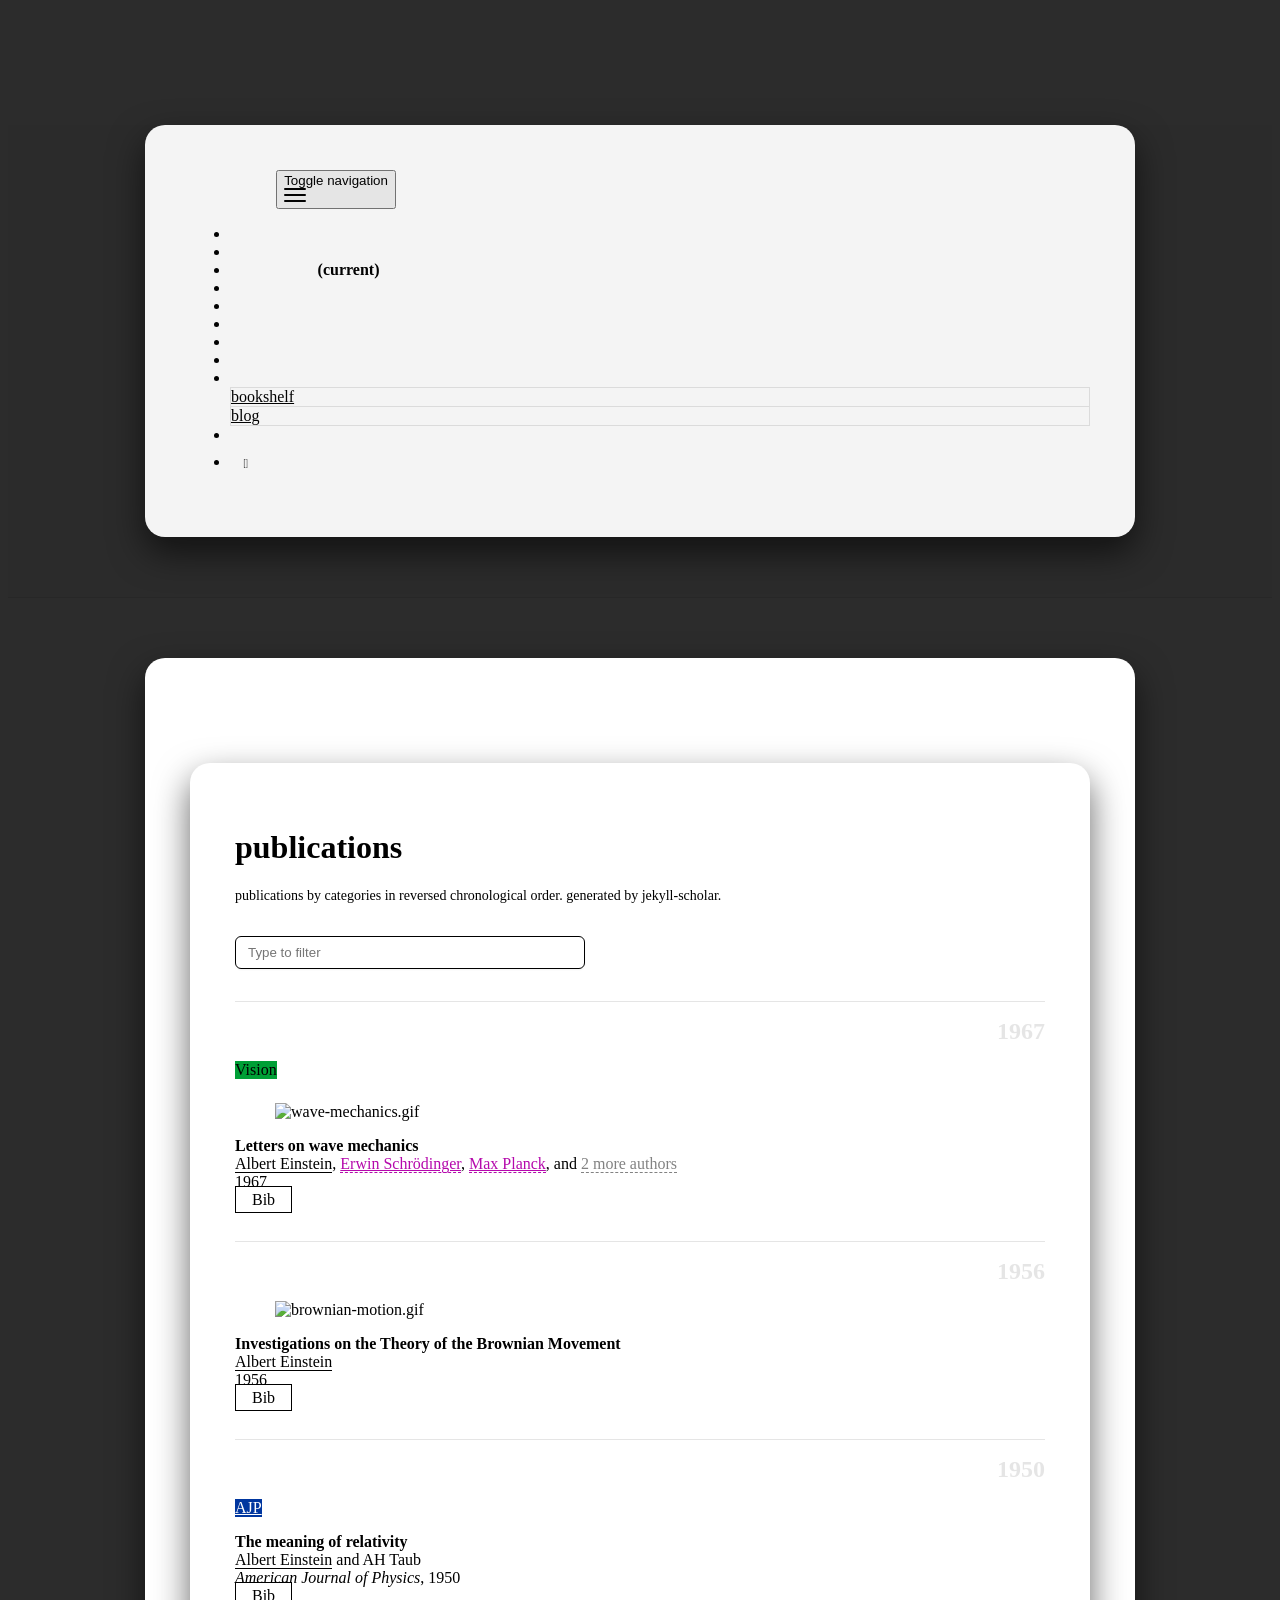
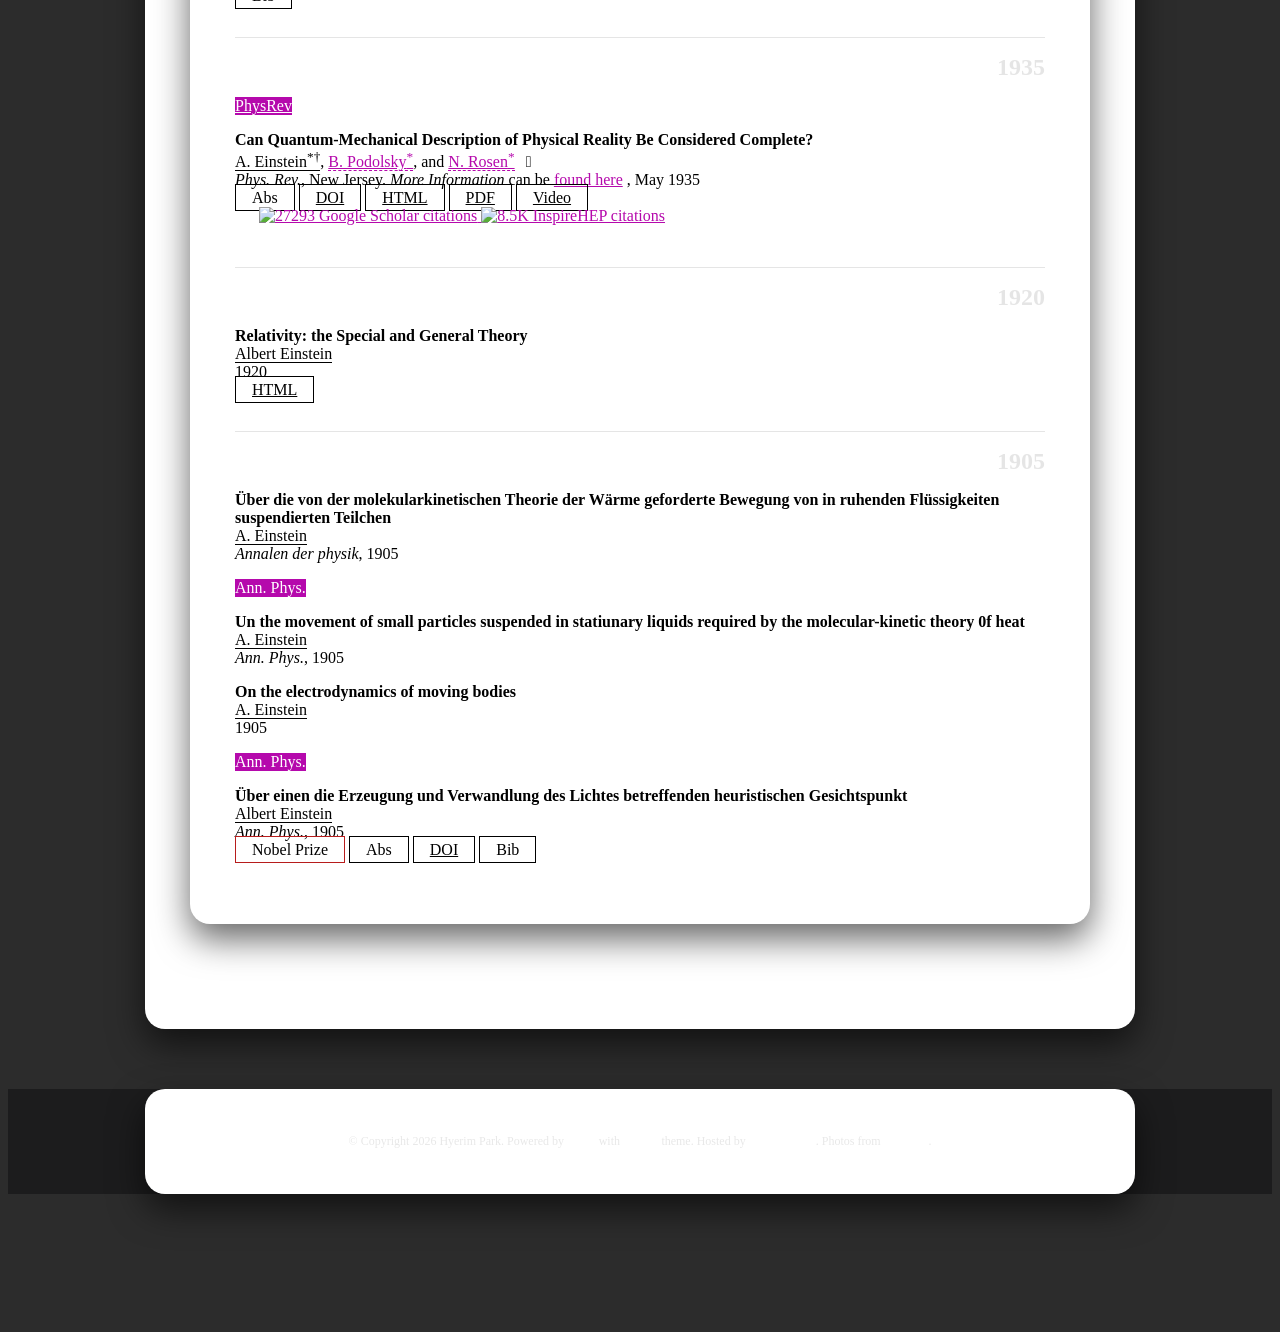
==== publications/index.html @ 1882d923 "Deploying to gh-pages from @ ilihot/ilihot.github.io@2e135ca368783e2b746c011e2eec318db07ef94a 🚀" ====
<!DOCTYPE html> <html lang="en"> <head> <meta http-equiv="Content-Type" content="text/html; charset=UTF-8"> <meta charset="utf-8"> <meta name="viewport" content="width=device-width, initial-scale=1, shrink-to-fit=no"> <meta http-equiv="X-UA-Compatible" content="IE=edge"> <title> publications | Hyerim Park </title> <meta name="author" content="Hyerim Park"> <meta name="description" content="publications by categories in reversed chronological order. generated by jekyll-scholar."> <meta name="keywords" content="jekyll, jekyll-theme, academic-website, portfolio-website"> <meta http-equiv="Content-Security-Policy" content="default-src 'self'; script-src 'self' 'unsafe-inline' https:; style-src 'self' 'unsafe-inline' https:; img-src 'self' data: https:; font-src 'self' data: https:; media-src 'self' https:; frame-src 'self' https:; connect-src 'self' https:;"> <link rel="stylesheet" href="/assets/css/bootstrap.min.css?v=a4b3f509e79c54a512b890d73235ef04"> <link rel="stylesheet" href="https://cdn.jsdelivr.net/npm/mdbootstrap@4.20.0/css/mdb.min.css" integrity="sha256-jpjYvU3G3N6nrrBwXJoVEYI/0zw8htfFnhT9ljN3JJw=" crossorigin="anonymous"> <link defer rel="stylesheet" href="/assets/css/academicons.min.css?v=f0b7046b84e425c55f3463ac249818f5"> <link defer rel="stylesheet" href="/assets/css/scholar-icons.css?v=62b2ac103a88034e6882a5be5f3e2772"> <link defer rel="stylesheet" type="text/css" href="https://fonts.googleapis.com/css?family=Roboto:300,400,500,700|Roboto+Slab:100,300,400,500,700|Material+Icons&amp;display=swap"> <link defer rel="stylesheet" href="/assets/css/jekyll-pygments-themes-github.css?v=591dab5a4e56573bf4ef7fd332894c99" media="" id="highlight_theme_light"> <link rel="stylesheet" href="/assets/css/main.css?v=d41d8cd98f00b204e9800998ecf8427e"> <link rel="canonical" href="https://ilihot.github.io/publications/"> <script src="/assets/js/theme.js?v=5fea5159b787642c1bbc1f334d60f883"></script> <link defer rel="stylesheet" href="/assets/css/jekyll-pygments-themes-native.css?v=5847e5ed4a4568527aa6cfab446049ca" media="none" id="highlight_theme_dark"> <script>
    initTheme();
  </script> </head> <body class="fixed-top-nav "> <header> <nav id="navbar" class="navbar navbar-light navbar-expand-sm fixed-top" role="navigation"> <div class="container"> <a class="navbar-brand title font-weight-lighter" href="/"> Hyerim Park </a> <button class="navbar-toggler collapsed ml-auto" type="button" data-toggle="collapse" data-target="#navbarNav" aria-controls="navbarNav" aria-expanded="false" aria-label="Toggle navigation"> <span class="sr-only">Toggle navigation</span> <span class="icon-bar top-bar"></span> <span class="icon-bar middle-bar"></span> <span class="icon-bar bottom-bar"></span> </button> <div class="collapse navbar-collapse text-right" id="navbarNav"> <ul class="navbar-nav ml-auto flex-nowrap"> <li class="nav-item "> <a class="nav-link" href="/">about </a> </li> <li class="nav-item "> <a class="nav-link" href="/blog/">blog </a> </li> <li class="nav-item active"> <a class="nav-link" href="/publications/">publications <span class="sr-only">(current)</span> </a> </li> <li class="nav-item "> <a class="nav-link" href="/projects/">projects </a> </li> <li class="nav-item "> <a class="nav-link" href="/repositories/">repositories </a> </li> <li class="nav-item "> <a class="nav-link" href="/cv/">CV </a> </li> <li class="nav-item "> <a class="nav-link" href="/teaching/">teaching </a> </li> <li class="nav-item "> <a class="nav-link" href="/people/">people </a> </li> <li class="nav-item dropdown "> <a class="nav-link dropdown-toggle" href="#" id="navbarDropdown" role="button" data-toggle="dropdown" aria-haspopup="true" aria-expanded="false">submenus </a> <div class="dropdown-menu dropdown-menu-right" aria-labelledby="navbarDropdown"> <a class="dropdown-item " href="/books/">bookshelf</a> <div class="dropdown-divider"></div> <a class="dropdown-item " href="/blog/">blog</a> </div> </li> <li class="nav-item"> <button id="search-toggle" title="Search" onclick="openSearchModal()"> <span class="nav-link">ctrl k <i class="fa-solid fa-magnifying-glass"></i></span> </button> </li> <li class="toggle-container"> <button id="light-toggle" title="Change theme"> <i class="fa-half-sun-moon" id="light-toggle-system"></i> <i class="fa-solid fa-moon" id="light-toggle-dark"></i> <i class="fa-solid fa-sun" id="light-toggle-light"></i> </button> </li> </ul> </div> </div> </nav> <progress id="progress" value="0"> <div class="progress-container"> <span class="progress-bar"></span> </div> </progress> </header> <div class="container mt-5" role="main"> <div class="post"> <header class="post-header"> <h1 class="post-title">publications</h1> <p class="post-description">publications by categories in reversed chronological order. generated by jekyll-scholar.</p> </header> <article> <script src="/assets/js/bibsearch.js?v=1bc438ca9037884cc579601c09afd847" type="module"></script> <p><input type="text" id="bibsearch" spellcheck="false" autocomplete="off" class="search bibsearch-form-input" placeholder="Type to filter"></p> <div class="publications"> <h2 class="bibliography">1967</h2> <ol class="bibliography"><li> <div class="row"> <div class="col col-sm-2 abbr"> <abbr class="badge rounded w-100" style="background-color:#009f36"> <div>Vision</div> </abbr> <figure> <picture> <img src="/assets/img/publication_preview/wave-mechanics.gif" class="preview z-depth-1 rounded" width="100%" height="auto" alt="wave-mechanics.gif" data-zoomable="" loading="eager" onerror="this.onerror=null; $('.responsive-img-srcset').remove();"> </picture> </figure> </div> <div id="przibram1967letters" class="col-sm-8"> <div class="title">Letters on wave mechanics</div> <div class="author"> <em>Albert Einstein</em>, <a href="https://en.wikipedia.org/wiki/Erwin_Schr%C3%B6dinger" rel="external nofollow noopener" target="_blank">Erwin Schrödinger</a>, <a href="https://en.wikipedia.org/wiki/Max_Planck" rel="external nofollow noopener" target="_blank">Max Planck</a>, and <span class="more-authors" title="click to view 2 more authors" onclick=" var element=$(this); element.attr('title', ''); var more_authors_text=element.text() == '2 more authors' ? 'Hendrik Antoon Lorentz, Karl Przibram' : '2 more authors'; var cursorPosition=0; var textAdder=setInterval(function(){ element.html(more_authors_text.substring(0, cursorPosition + 1)); if (++cursorPosition == more_authors_text.length){ clearInterval(textAdder); } }, '10'); ">2 more authors</span> </div> <div class="periodical"> 1967 </div> <div class="periodical"> </div> <div class="links"> <a class="bibtex btn btn-sm z-depth-0" role="button">Bib</a> </div> <div class="bibtex hidden"> <figure class="highlight"><pre><code class="language-bibtex" data-lang="bibtex"><span class="nc">@book</span><span class="p">{</span><span class="nl">przibram1967letters</span><span class="p">,</span>
  <span class="na">title</span> <span class="p">=</span> <span class="s">{Letters on wave mechanics}</span><span class="p">,</span>
  <span class="na">author</span> <span class="p">=</span> <span class="s">{Einstein, Albert and Schrödinger, Erwin and Planck, Max and Lorentz, Hendrik Antoon and Przibram, Karl}</span><span class="p">,</span>
  <span class="na">year</span> <span class="p">=</span> <span class="s">{1967}</span><span class="p">,</span>
  <span class="na">publisher</span> <span class="p">=</span> <span class="s">{Vision}</span><span class="p">,</span>
<span class="p">}</span></code></pre></figure> </div> </div> </div> </li></ol> <h2 class="bibliography">1956</h2> <ol class="bibliography"><li> <div class="row"> <div class="col col-sm-2 abbr"> <figure> <picture> <img src="/assets/img/publication_preview/brownian-motion.gif" class="preview z-depth-1 rounded" width="100%" height="auto" alt="brownian-motion.gif" data-zoomable="" loading="eager" onerror="this.onerror=null; $('.responsive-img-srcset').remove();"> </picture> </figure> </div> <div id="einstein1956investigations" class="col-sm-8"> <div class="title">Investigations on the Theory of the Brownian Movement</div> <div class="author"> <em>Albert Einstein</em> </div> <div class="periodical"> 1956 </div> <div class="periodical"> </div> <div class="links"> <a class="bibtex btn btn-sm z-depth-0" role="button">Bib</a> </div> <div class="bibtex hidden"> <figure class="highlight"><pre><code class="language-bibtex" data-lang="bibtex"><span class="nc">@book</span><span class="p">{</span><span class="nl">einstein1956investigations</span><span class="p">,</span>
  <span class="na">title</span> <span class="p">=</span> <span class="s">{Investigations on the Theory of the Brownian Movement}</span><span class="p">,</span>
  <span class="na">author</span> <span class="p">=</span> <span class="s">{Einstein, Albert}</span><span class="p">,</span>
  <span class="na">year</span> <span class="p">=</span> <span class="s">{1956}</span><span class="p">,</span>
  <span class="na">publisher</span> <span class="p">=</span> <span class="s">{Courier Corporation}</span><span class="p">,</span>
<span class="p">}</span></code></pre></figure> </div> </div> </div> </li></ol> <h2 class="bibliography">1950</h2> <ol class="bibliography"><li> <div class="row"> <div class="col col-sm-2 abbr"> <abbr class="badge rounded w-100" style="background-color:#00369f"> <a href="https://aapt.scitation.org/journal/ajp" rel="external nofollow noopener" target="_blank">AJP</a> </abbr> </div> <div id="einstein1950meaning" class="col-sm-8"> <div class="title">The meaning of relativity</div> <div class="author"> <em>Albert Einstein</em> and AH Taub </div> <div class="periodical"> <em>American Journal of Physics</em>, 1950 </div> <div class="periodical"> </div> <div class="links"> <a class="bibtex btn btn-sm z-depth-0" role="button">Bib</a> </div> <div class="bibtex hidden"> <figure class="highlight"><pre><code class="language-bibtex" data-lang="bibtex"><span class="nc">@article</span><span class="p">{</span><span class="nl">einstein1950meaning</span><span class="p">,</span>
  <span class="na">title</span> <span class="p">=</span> <span class="s">{The meaning of relativity}</span><span class="p">,</span>
  <span class="na">author</span> <span class="p">=</span> <span class="s">{Einstein, Albert and Taub, AH}</span><span class="p">,</span>
  <span class="na">journal</span> <span class="p">=</span> <span class="s">{American Journal of Physics}</span><span class="p">,</span>
  <span class="na">volume</span> <span class="p">=</span> <span class="s">{18}</span><span class="p">,</span>
  <span class="na">number</span> <span class="p">=</span> <span class="s">{6}</span><span class="p">,</span>
  <span class="na">pages</span> <span class="p">=</span> <span class="s">{403--404}</span><span class="p">,</span>
  <span class="na">year</span> <span class="p">=</span> <span class="s">{1950}</span><span class="p">,</span>
  <span class="na">publisher</span> <span class="p">=</span> <span class="s">{American Association of Physics Teachers}</span>
<span class="p">}</span></code></pre></figure> </div> </div> </div> </li></ol> <h2 class="bibliography">1935</h2> <ol class="bibliography"><li> <div class="row"> <div class="col col-sm-2 abbr"> <abbr class="badge rounded w-100"> <a href="https://journals.aps.org/" rel="external nofollow noopener" target="_blank">PhysRev</a> </abbr> </div> <div id="PhysRev.47.777" class="col-sm-8"> <div class="title">Can Quantum-Mechanical Description of Physical Reality Be Considered Complete?</div> <div class="author"> <em>A. Einstein<sup>*†</sup></em>, <a href="https://en.wikipedia.org/wiki/Boris_Podolsky" rel="external nofollow noopener" target="_blank">B. Podolsky<sup>*</sup></a>, and <a href="https://en.wikipedia.org/wiki/Nathan_Rosen" rel="external nofollow noopener" target="_blank">N. Rosen<sup>*</sup></a> <i class="fa-solid fa-circle-info ml-1" data-toggle="popover" data-placement="top" data-html="true" data-content="* Example use of superscripts&lt;br&gt;† Albert Einstein"> </i> </div> <div class="periodical"> <em>Phys. Rev.</em>, New Jersey. <em>More Information</em> can be <a href="https://github.com/alshedivat/al-folio/" rel="external nofollow noopener" target="_blank">found here</a> , May 1935 </div> <div class="periodical"> </div> <div class="links"> <a class="abstract btn btn-sm z-depth-0" role="button">Abs</a> <a href="https://doi.org/10.1103/PhysRev.47.777" class="btn btn-sm z-depth-0" role="button" rel="external nofollow noopener" target="_blank">DOI</a> <a href="https://journals.aps.org/pr/abstract/10.1103/PhysRev.47.777" class="btn btn-sm z-depth-0" role="button" rel="external nofollow noopener" target="_blank">HTML</a> <a href="/assets/pdf/example_pdf.pdf" class="btn btn-sm z-depth-0" role="button">PDF</a> <a href="https://www.youtube-nocookie.com/embed/aqz-KE-bpKQ" class="btn btn-sm z-depth-0" role="button" rel="external nofollow noopener" target="_blank">Video</a> </div> <div class="badges"> <span class="altmetric-embed" data-badge-type="2" data-badge-popover="right" data-altmetric-id="248277"></span> <span class="__dimensions_badge_embed__" data-doi="10.1103/PhysRev.47.777" data-style="small_rectangle" data-legend="hover-right" style="margin-bottom: 3px;"></span> <a href="https://scholar.google.com/citations?view_op=view_citation&amp;hl=en&amp;user=qc6CJjYAAAAJ&amp;citation_for_view=qc6CJjYAAAAJ:qyhmnyLat1gC" aria-label="Google Scholar link" role="button" rel="external nofollow noopener" target="_blank"> <img src="https://img.shields.io/badge/scholar-27293-4285F4?logo=googlescholar&amp;labelColor=beige" alt="27293 Google Scholar citations"> </a> <a href="https://inspirehep.net/literature/3255" aria-label="Inspirehep link" role="button" rel="external nofollow noopener" target="_blank"> <img src="https://img.shields.io/badge/inspire-8.5K-001628?logo=inspire&amp;logoColor=001628&amp;labelColor=beige" alt="8.5K InspireHEP citations"> </a> </div> <div class="abstract hidden"> <p>In a complete theory there is an element corresponding to each element of reality. A sufficient condition for the reality of a physical quantity is the possibility of predicting it with certainty, without disturbing the system. In quantum mechanics in the case of two physical quantities described by non-commuting operators, the knowledge of one precludes the knowledge of the other. Then either (1) the description of reality given by the wave function in quantum mechanics is not complete or (2) these two quantities cannot have simultaneous reality. Consideration of the problem of making predictions concerning a system on the basis of measurements made on another system that had previously interacted with it leads to the result that if (1) is false then (2) is also false. One is thus led to conclude that the description of reality as given by a wave function is not complete.</p> </div> </div> </div> </li></ol> <h2 class="bibliography">1920</h2> <ol class="bibliography"><li> <div class="row"> <div class="col col-sm-2 abbr"> </div> <div id="einstein1920relativity" class="col-sm-8"> <div class="title">Relativity: the Special and General Theory</div> <div class="author"> <em>Albert Einstein</em> </div> <div class="periodical"> 1920 </div> <div class="periodical"> </div> <div class="links"> <a href="/assets/html/relativity.html" class="btn btn-sm z-depth-0" role="button">HTML</a> </div> </div> </div> </li></ol> <h2 class="bibliography">1905</h2> <ol class="bibliography"> <li> <div class="row"> <div class="col col-sm-2 abbr"> </div> <div id="einstein1905molekularkinetischen" class="col-sm-8"> <div class="title">Über die von der molekularkinetischen Theorie der Wärme geforderte Bewegung von in ruhenden Flüssigkeiten suspendierten Teilchen</div> <div class="author"> <em>A. Einstein</em> </div> <div class="periodical"> <em>Annalen der physik</em>, 1905 </div> <div class="periodical"> </div> <div class="links"> </div> </div> </div> </li> <li> <div class="row"> <div class="col col-sm-2 abbr"> <abbr class="badge rounded w-100">Ann. Phys.</abbr> </div> <div id="einstein1905movement" class="col-sm-8"> <div class="title">Un the movement of small particles suspended in statiunary liquids required by the molecular-kinetic theory 0f heat</div> <div class="author"> <em>A. Einstein</em> </div> <div class="periodical"> <em>Ann. Phys.</em>, 1905 </div> <div class="periodical"> </div> <div class="links"> </div> </div> </div> </li> <li> <div class="row"> <div class="col col-sm-2 abbr"> </div> <div id="einstein1905electrodynamics" class="col-sm-8"> <div class="title">On the electrodynamics of moving bodies</div> <div class="author"> <em>A. Einstein</em> </div> <div class="periodical"> <em></em> 1905 </div> <div class="periodical"> </div> <div class="links"> </div> </div> </div> </li> <li> <div class="row"> <div class="col col-sm-2 abbr"> <abbr class="badge rounded w-100">Ann. Phys.</abbr> </div> <div id="einstein1905photoelectriceffect" class="col-sm-8"> <div class="title">Über einen die Erzeugung und Verwandlung des Lichtes betreffenden heuristischen Gesichtspunkt</div> <div class="author"> <em>Albert Einstein</em> </div> <div class="periodical"> <em>Ann. Phys.</em>, 1905 </div> <div class="periodical"> </div> <div class="links"> <a class="award btn btn-sm z-depth-0" role="button">Nobel Prize</a> <a class="abstract btn btn-sm z-depth-0" role="button">Abs</a> <a href="https://doi.org/10.1002/andp.19053220607" class="btn btn-sm z-depth-0" role="button" rel="external nofollow noopener" target="_blank">DOI</a> <a class="bibtex btn btn-sm z-depth-0" role="button">Bib</a> </div> <div class="award hidden d-print-inline"> <p></p> <p>Albert Einstein receveid the <strong>Nobel Prize in Physics</strong> 1921 <em>for his services to Theoretical Physics, and especially for his discovery of the law of the photoelectric effect</em></p> </div> <div class="abstract hidden"> <p>This is the abstract text.</p> </div> <div class="bibtex hidden"> <figure class="highlight"><pre><code class="language-bibtex" data-lang="bibtex"><span class="nc">@article</span><span class="p">{</span><span class="nl">einstein1905photoelectriceffect</span><span class="p">,</span>
  <span class="na">title</span> <span class="p">=</span> <span class="s">{{{\"U}ber einen die Erzeugung und Verwandlung des Lichtes betreffenden heuristischen Gesichtspunkt}}</span><span class="p">,</span>
  <span class="na">author</span> <span class="p">=</span> <span class="s">{Einstein, Albert}</span><span class="p">,</span>
  <span class="na">journal</span> <span class="p">=</span> <span class="s">{Ann. Phys.}</span><span class="p">,</span>
  <span class="na">volume</span> <span class="p">=</span> <span class="s">{322}</span><span class="p">,</span>
  <span class="na">number</span> <span class="p">=</span> <span class="s">{6}</span><span class="p">,</span>
  <span class="na">pages</span> <span class="p">=</span> <span class="s">{132--148}</span><span class="p">,</span>
  <span class="na">year</span> <span class="p">=</span> <span class="s">{1905}</span><span class="p">,</span>
  <span class="na">doi</span> <span class="p">=</span> <span class="s">{10.1002/andp.19053220607}</span><span class="p">,</span>
<span class="p">}</span></code></pre></figure> </div> </div> </div> </li> </ol> </div> </article> </div> </div> <footer class="fixed-bottom" role="contentinfo"> <div class="container mt-0"> © Copyright 2026 Hyerim Park. Powered by <a href="https://jekyllrb.com/" target="_blank" rel="external nofollow noopener">Jekyll</a> with <a href="https://github.com/alshedivat/al-folio" rel="external nofollow noopener" target="_blank">al-folio</a> theme. Hosted by <a href="https://pages.github.com/" target="_blank" rel="external nofollow noopener">GitHub Pages</a>. Photos from <a href="https://unsplash.com" target="_blank" rel="external nofollow noopener">Unsplash</a>. </div> </footer> <script src="https://cdn.jsdelivr.net/npm/jquery@3.6.0/dist/jquery.min.js" integrity="sha256-/xUj+3OJU5yExlq6GSYGSHk7tPXikynS7ogEvDej/m4=" crossorigin="anonymous"></script> <script src="/assets/js/bootstrap.bundle.min.js"></script> <script src="https://cdn.jsdelivr.net/npm/mdbootstrap@4.20.0/js/mdb.min.js" integrity="sha256-NdbiivsvWt7VYCt6hYNT3h/th9vSTL4EDWeGs5SN3DA=" crossorigin="anonymous"></script> <script defer src="https://cdn.jsdelivr.net/npm/masonry-layout@4.2.2/dist/masonry.pkgd.min.js" integrity="sha256-Nn1q/fx0H7SNLZMQ5Hw5JLaTRZp0yILA/FRexe19VdI=" crossorigin="anonymous"></script> <script defer src="https://cdn.jsdelivr.net/npm/imagesloaded@5.0.0/imagesloaded.pkgd.min.js" integrity="sha256-htrLFfZJ6v5udOG+3kNLINIKh2gvoKqwEhHYfTTMICc=" crossorigin="anonymous"></script> <script defer src="/assets/js/masonry.js?v=a0db7e5d5c70cc3252b3138b0c91dcaf" type="text/javascript"></script> <script defer src="https://cdn.jsdelivr.net/npm/medium-zoom@1.1.0/dist/medium-zoom.min.js" integrity="sha256-ZgMyDAIYDYGxbcpJcfUnYwNevG/xi9OHKaR/8GK+jWc=" crossorigin="anonymous"></script> <script defer src="/assets/js/zoom.js?v=85ddb88934d28b74e78031fd54cf8308"></script> <script src="/assets/js/no_defer.js?v=2781658a0a2b13ed609542042a859126"></script> <script defer src="/assets/js/common.js?v=c15de51d4bb57887caa2c21988d97279"></script> <script defer src="/assets/js/copy_code.js?v=c8a01c11a92744d44b093fc3bda915df" type="text/javascript"></script> <script defer src="/assets/js/jupyter_new_tab.js?v=d9f17b6adc2311cbabd747f4538bb15f"></script> <script async src="https://d1bxh8uas1mnw7.cloudfront.net/assets/embed.js"></script> <script async src="https://badge.dimensions.ai/badge.js"></script> <script defer type="text/javascript" id="MathJax-script" src="https://cdn.jsdelivr.net/npm/mathjax@3.2.2/es5/tex-mml-chtml.js" integrity="sha256-MASABpB4tYktI2Oitl4t+78w/lyA+D7b/s9GEP0JOGI=" crossorigin="anonymous"></script> <script src="/assets/js/mathjax-setup.js?v=a5bb4e6a542c546dd929b24b8b236dfd"></script> <script defer src="https://cdnjs.cloudflare.com/polyfill/v3/polyfill.min.js?features=es6" crossorigin="anonymous"></script> <script defer src="/assets/js/progress-bar.js?v=2f30e0e6801ea8f5036fa66e1ab0a71a" type="text/javascript"></script> <script src="/assets/js/vanilla-back-to-top.min.js?v=f40d453793ff4f64e238e420181a1d17"></script> <script>
    addBackToTop();
  </script> <script type="module" src="/assets/js/search/ninja-keys.min.js?v=a3446f084dcaecc5f75aa1757d087dcf"></script> <ninja-keys hidebreadcrumbs noautoloadmdicons placeholder="Type to start searching"></ninja-keys> <script src="/assets/js/search-setup.js?v=6c304f7b1992d4b60f7a07956e52f04a"></script> <script src="/assets/js/search-data.js"></script> <script src="/assets/js/shortcut-key.js?v=ccc841c459bfc0e64c1c2b5acd10df02"></script> </body> </html>
---- assets/css/main.css ----
:root{color-scheme:light;--global-bg-color:#fff;--global-code-bg-color:rgba(181,9,172,0.05);--global-text-color:#000;--global-text-color-light:#828282;--global-theme-color:#b509ac;--global-hover-color:#b509ac;--global-hover-text-color:#fff;--global-footer-bg-color:#1c1c1d;--global-footer-text-color:#e8e8e8;--global-footer-link-color:#fff;--global-distill-app-color:#828282;--global-divider-color:rgba(0,0,0,0.1);--global-card-bg-color:#fff;--global-highlight-color:#b71c1c;--global-back-to-top-bg-color:rgba(0,0,0,0.4);--global-back-to-top-text-color:#fff;--global-newsletter-bg-color:#fff;--global-newsletter-text-color:#000;--global-tip-block:#42b983;--global-tip-block-bg:#e2f5ec;--global-tip-block-text:#215d42;--global-tip-block-title:#359469;--global-warning-block:#e7c000;--global-warning-block-bg:#fff8d8;--global-warning-block-text:#6b5900;--global-warning-block-title:#b29400;--global-danger-block:#c00;--global-danger-block-bg:#ffe0e0;--global-danger-block-text:#600;--global-danger-block-title:#c00}:root #light-toggle-system{display:inline-block}:root #light-toggle-dark{display:none}:root #light-toggle-light{display:none}:root .only-light{display:block}:root .only-dark{display:none}:root #back-to-top{color:var(--global-back-to-top-text-color);background:var(--global-back-to-top-bg-color);bottom:30px;right:30px;height:40px;width:40px;z-index:10}html[data-theme=dark]{color-scheme:dark;--global-bg-color:#1c1c1d;--global-code-bg-color:#2c3237;--global-text-color:#e8e8e8;--global-text-color-light:#828282;--global-theme-color:#2698ba;--global-hover-color:#2698ba;--global-hover-text-color:#fff;--global-footer-bg-color:#e8e8e8;--global-footer-text-color:#1c1c1d;--global-footer-link-color:#000;--global-distill-app-color:#e8e8e8;--global-divider-color:#424246;--global-card-bg-color:#212529;--global-back-to-top-bg-color:rgba(255,255,255,0.5);--global-back-to-top-text-color:#000;--global-newsletter-bg-color:#e8e8e8;--global-newsletter-text-color:#1c1c1d;--global-tip-block:#42b983;--global-tip-block-bg:#215d42;--global-tip-block-text:#beffe2;--global-tip-block-title:#e2f5ec;--global-warning-block:#e7c000;--global-warning-block-bg:#6b5900;--global-warning-block-text:#fff2af;--global-warning-block-title:#fff8d8;--global-danger-block:#c00;--global-danger-block-bg:#600;--global-danger-block-text:#ffb9b9;--global-danger-block-title:#ffe0e0}html[data-theme=dark] .only-light{display:none}html[data-theme=dark] .only-dark{display:block}html[data-theme-setting=dark] #light-toggle-system{display:none}html[data-theme-setting=dark] #light-toggle-dark{display:inline-block}html[data-theme-setting=dark] #light-toggle-light{display:none}html[data-theme-setting=dark] #back-to-top{color:var(--global-back-to-top-text-color);background:var(--global-back-to-top-bg-color)}html[data-theme-setting=light] #light-toggle-system{display:none}html[data-theme-setting=light] #light-toggle-dark{display:none}html[data-theme-setting=light] #light-toggle-light{display:inline-block}.fa-half-sun-moon{position:relative;display:inline-block;--fa-font:var(--fa-font-solid);speak:none;font-style:normal;font-variant:normal;text-rendering:auto;-webkit-font-smoothing:antialiased;-moz-osx-font-smoothing:grayscale;width:1em;height:1em}.fa-half-sun-moon::before,.fa-half-sun-moon::after{content:"";position:absolute;inset:0;top:-0.5px;bottom:-0.5px;text-align:center;line-height:1em;clip-path:polygon(0 0,100% 0,100% 100%,0 100%);font:var(--fa-font)}.fa-half-sun-moon::before{content:"";color:var(--global-text-color);clip-path:polygon(0 0,calc(50% - 0.5px) 0,calc(50% - 0.5px) 100%,0 100%)}.fa-half-sun-moon::after{content:"";color:var(--global-text-color);clip-path:polygon(calc(50% + 0.5px) 0,100% 0,100% 100%,calc(50% + 0.5px) 100%);right:-1.5px;transform:translateX(-1px)}#light-toggle:hover .fa-half-sun-moon::before{color:var(--global-theme-color)}#light-toggle:hover .fa-half-sun-moon::after{color:var(--global-theme-color)}body{padding-bottom:70px;color:var(--global-text-color);background-color:var(--global-bg-color)}body h1,body h2,body h3,body h4,body h5,body h6{scroll-margin-top:66px}body.fixed-top-nav{padding-top:57px}.container{max-width:930px}.profile img{width:100%}p,h1,h2,h3,h4,h5,h6,em,div,li,span,strong{color:var(--global-text-color)}hr{border-top:1px solid var(--global-divider-color)}table td,table th{font-size:1rem;padding:1px 1rem 1px 0}table th{font-weight:bold}a,table.table a{color:var(--global-theme-color)}a:hover,table.table a:hover{color:var(--global-theme-color);text-decoration:underline}a:hover:after :not(.nav-item.dropdown),table.table a:hover:after :not(.nav-item.dropdown){width:100%}.table-dark{background-color:rgba(0,0,0,0)}blockquote{background:var(--global-bg-color);border-left:5px solid var(--global-theme-color);margin:1.5em 0;padding:1em;font-size:1.2rem}blockquote p{margin-bottom:0}blockquote.block-tip{border-color:var(--global-tip-block);background-color:var(--global-tip-block-bg)}blockquote.block-tip em,blockquote.block-tip li,blockquote.block-tip p,blockquote.block-tip strong{color:var(--global-tip-block-text)}blockquote.block-tip a,blockquote.block-tip h1,blockquote.block-tip h2,blockquote.block-tip h3,blockquote.block-tip h4,blockquote.block-tip h5,blockquote.block-tip h6{color:var(--global-tip-block-title)}blockquote.block-warning{border-color:var(--global-warning-block);background-color:var(--global-warning-block-bg)}blockquote.block-warning em,blockquote.block-warning li,blockquote.block-warning p,blockquote.block-warning strong{color:var(--global-warning-block-text)}blockquote.block-warning a,blockquote.block-warning h1,blockquote.block-warning h2,blockquote.block-warning h3,blockquote.block-warning h4,blockquote.block-warning h5,blockquote.block-warning h6{color:var(--global-warning-block-title)}blockquote.block-danger{border-color:var(--global-danger-block);background-color:var(--global-danger-block-bg)}blockquote.block-danger em,blockquote.block-danger li,blockquote.block-danger p,blockquote.block-danger strong{color:var(--global-danger-block-text)}blockquote.block-danger a,blockquote.block-danger h1,blockquote.block-danger h2,blockquote.block-danger h3,blockquote.block-danger h4,blockquote.block-danger h5,blockquote.block-danger h6{color:var(--global-danger-block-title)}.navbar{box-shadow:none;border-bottom:1px solid var(--global-divider-color);background-color:var(--global-bg-color);opacity:.95}.navbar .dropdown-menu{background-color:var(--global-bg-color);border:1px solid var(--global-divider-color)}.navbar .dropdown-menu a:not(.active){color:var(--global-text-color)}.navbar .dropdown-menu a:hover{color:var(--global-hover-color)}.navbar .dropdown-menu .dropdown-divider{border-top:1px solid var(--global-divider-color)!important}.dropdown-item{color:var(--global-text-color)}.dropdown-item:hover{color:var(--global-hover-color);background-color:var(--global-bg-color)}.dropdown-item.active,.dropdown-item:active{background-color:var(--global-hover-color);color:var(--global-hover-text-color)!important}.dropdown-item.active:hover,.dropdown-item:active:hover{color:var(--global-hover-text-color)}.navbar.navbar-light a:hover{text-decoration:none}.navbar.navbar-light .navbar-brand{color:var(--global-text-color)}.navbar.navbar-light .navbar-nav .nav-item .nav-link{color:var(--global-text-color)}.navbar.navbar-light .navbar-nav .nav-item .nav-link:hover{color:var(--global-hover-color)}.navbar.navbar-light .navbar-nav .nav-item.active>.nav-link{background-color:inherit;font-weight:bolder;color:var(--global-theme-color)}.navbar.navbar-light .navbar-nav .nav-item.active>.nav-link:hover{color:var(--global-hover-color)}.navbar.navbar-light .navbar-brand.social{padding-bottom:0;padding-top:0;font-size:1.7rem}.navbar.navbar-light .navbar-brand.social a img{width:1.7rem;height:1.7rem;margin-bottom:.5rem}.navbar.navbar-light .navbar-brand.social a svg{width:1.7rem;height:1.7rem;margin-bottom:.5rem}.navbar.navbar-light .navbar-brand.social a svg image{width:1.7rem;height:1.7rem}.navbar.navbar-light .navbar-brand.social a i::before{color:var(--global-text-color);transition-property:all .2s ease-in-out}.navbar.navbar-light .navbar-brand.social a:hover i::before{color:var(--global-theme-color)}.navbar-toggler .icon-bar{display:block;width:22px;height:2px;background-color:var(--global-text-color);border-radius:1px;margin-bottom:4px;transition:all .2s}.navbar-toggler .top-bar{transform:rotate(45deg);transform-origin:10% 10%}.navbar-toggler .middle-bar{opacity:0}.navbar-toggler .bottom-bar{transform:rotate(-45deg);transform-origin:10% 90%}.navbar-toggler.collapsed .top-bar{transform:rotate(0)}.navbar-toggler.collapsed .middle-bar{opacity:1}.navbar-toggler.collapsed .bottom-bar{transform:rotate(0)}#light-toggle{padding:0;border:0;background-color:inherit;color:var(--global-text-color);width:2rem;height:2rem;display:inline-flex;align-items:center;justify-content:center}#light-toggle:hover{color:var(--global-hover-color)}@media(min-width:576px){#light-toggle{transform:translateY(4px)}}#search-toggle{padding:0;border:0;background-color:inherit;color:var(--global-text-color)}#search-toggle:hover{color:var(--global-hover-color)}footer.fixed-bottom{background-color:var(--global-footer-bg-color);font-size:.75rem}footer.fixed-bottom .container{color:var(--global-footer-text-color);padding-top:9px;padding-bottom:8px;text-align:center}footer.fixed-bottom a{color:var(--global-footer-link-color)}footer.fixed-bottom a:hover{color:var(--global-theme-color);text-decoration:none}footer.sticky-bottom{border-top:1px solid var(--global-divider-color);padding-top:40px;padding-bottom:40px;font-size:.9rem}footer.sticky-bottom .container{text-align:center}.header-bar{border-bottom:1px solid var(--global-divider-color);text-align:center;padding-top:2rem;padding-bottom:3rem}.header-bar h1{color:var(--global-theme-color);font-size:5rem}.tag-category-list{border-bottom:1px solid var(--global-divider-color);text-align:center;padding-top:1rem}.tag-category-list ul{justify-content:center;display:flow-root}.tag-category-list ul p,.tag-category-list ul li{list-style:none;display:inline-block;padding:1rem .5rem;color:var(--global-text-color-light)}.post-list{margin:0;margin-bottom:40px;padding:0}.post-list li{border-bottom:1px solid var(--global-divider-color);list-style:none;padding-top:2rem;padding-bottom:2rem}.post-list li .post-meta{color:var(--global-text-color-light);font-size:.875rem;margin-bottom:0}.post-list li .post-tags{color:var(--global-text-color-light);font-size:.875rem;padding-top:.25rem;padding-bottom:0}.post-list li a{color:var(--global-text-color);text-decoration:none}.post-list li a:hover{color:var(--global-theme-color)}.pagination .page-item .page-link{color:var(--global-text-color);padding:.75rem 1.15rem}.pagination .page-item .page-link:hover{color:#000}.pagination .page-item.active .page-link{color:#fff;background-color:var(--global-theme-color)}.pagination .page-item.active .page-link:hover{background-color:var(--global-theme-color)}.post .post-meta{color:var(--global-text-color-light);font-size:.875rem;margin-bottom:0}.post .post-tags{color:var(--global-text-color-light);font-size:.875rem;padding-top:.25rem;padding-bottom:1rem}.post .post-tags a{color:var(--global-text-color-light);text-decoration:none}.post .post-tags a:hover{color:var(--global-theme-color)}.featured-posts a{color:var(--global-text-color-light);text-decoration:none}.featured-posts a .card-text{overflow:hidden;text-overflow:ellipsis;white-space:nowrap}.featured-posts a:hover{color:var(--global-theme-color)}.featured-posts a:hover .card-title{color:var(--global-theme-color)}.featured-posts .post-meta{color:var(--global-text-color-light);font-size:.875rem;margin-bottom:0;padding-top:.5rem}.post-description{margin-bottom:2rem;font-size:.875rem}.post-description a{color:inherit}.post-description a:hover{color:var(--global-theme-color);text-decoration:none}.publications{margin-top:2rem}.publications h1{color:var(--global-theme-color);font-size:2rem;text-align:center;margin-top:1em;margin-bottom:1em}.publications h2{margin-bottom:1rem}.publications h2 span{font-size:1.5rem}.publications h2.bibliography{color:var(--global-divider-color);border-top:1px solid var(--global-divider-color);padding-top:1rem;margin-top:2rem;text-align:right}.publications ol.bibliography{list-style:none;padding:0;margin-top:0}.publications ol.bibliography li{margin-bottom:1rem}.publications ol.bibliography li .preview{display:inline-block}.publications ol.bibliography li .abbr{margin-bottom:.5rem}.publications ol.bibliography li .abbr abbr{display:inline-block;background-color:var(--global-theme-color);margin-bottom:.5rem;color:var(--global-card-bg-color)!important}.publications ol.bibliography li .abbr abbr a{color:#fff}.publications ol.bibliography li .abbr abbr a:hover{text-decoration:none}.publications ol.bibliography li .abbr .award{color:var(--global-theme-color)!important;border:1px solid var(--global-theme-color)}.publications ol.bibliography li .title{font-weight:bolder}.publications ol.bibliography li .author a{border-bottom:1px dashed var(--global-theme-color)}.publications ol.bibliography li .author a:hover{border-bottom-style:solid;text-decoration:none}.publications ol.bibliography li .author>em{border-bottom:1px solid;font-style:normal}.publications ol.bibliography li .author>span.more-authors{color:var(--global-text-color-light);border-bottom:1px dashed var(--global-text-color-light);cursor:pointer}.publications ol.bibliography li .author>span.more-authors:hover{color:var(--global-text-color);border-bottom:1px dashed var(--global-text-color)}.publications ol.bibliography li .links a.btn{color:var(--global-text-color);border:1px solid var(--global-text-color);padding-left:1rem;padding-right:1rem;padding-top:.25rem;padding-bottom:.25rem;margin-left:0}.publications ol.bibliography li .links a.btn:hover{color:var(--global-theme-color);border-color:var(--global-theme-color)}.publications ol.bibliography li .links a.award.btn{border-color:var(--global-highlight-color)}.publications ol.bibliography li .badges{padding-bottom:.5rem}.publications ol.bibliography li .badges span{display:inline-block;color:#000;height:100%;padding-right:.5rem;vertical-align:middle}.publications ol.bibliography li .badges span:hover{text-decoration:underline}.publications ol.bibliography li .hidden{font-size:.875rem;max-height:0;overflow:hidden;text-align:justify;transition-property:.15s ease;-moz-transition:.15s ease;-ms-transition:.15s ease;-o-transition:.15s ease;transition:all .15s ease}.publications ol.bibliography li .hidden p{line-height:1.4em;margin:10px}.publications ol.bibliography li .hidden pre{font-size:1em;line-height:1.4em;padding:10px}.publications ol.bibliography li .hidden.open{max-height:100em;transition-property:.15s ease;-moz-transition:.15s ease;-ms-transition:.15s ease;-o-transition:.15s ease;transition:all .15s ease}.publications ol.bibliography li div.abstract.hidden{border:dashed 1px var(--global-bg-color)}.publications ol.bibliography li div.abstract.hidden.open{border-color:var(--global-text-color)}.publications ol.bibliography div.award.hidden{border:dashed 1px var(--global-bg-color)}.publications ol.bibliography div.award.hidden.open{border-color:var(--global-highlight-color)}.citation,.citation-number{color:var(--global-theme-color)}ul.task-list{list-style-type:none}ul.task-list>li ul{padding-inline-start:1.5rem}ul.task-list input[type=checkbox]{margin:.275rem .5rem .5rem -1rem;vertical-align:middle}.equation{margin-bottom:1rem;text-align:center}.caption{font-size:.875rem;margin-top:.75rem;margin-bottom:1.5rem;text-align:center}.card{background-color:var(--global-card-bg-color)}.card .card-img{width:100%;padding-top:1.25rem}.card .card-title{color:var(--global-text-color)}.card .card-body{padding:1.25rem 1.25rem 1.25rem 1.25rem}.profile{width:100%}.profile .more-info{margin-bottom:5px;margin-top:5px;font-family:monospace}.profile .more-info p{display:inline-block;margin:0}.profile.float-right{margin-left:1rem}.profile.float-left{margin-right:1rem}@media(min-width:576px){.profile{width:30%}.profile .address p{display:block}}.cv{margin-bottom:40px}.cv .card{background-color:var(--global-card-bg-color);border:1px solid var(--global-divider-color)}.cv .card .list-group-item{background-color:inherit;border-color:var(--global-divider-color)}.cv .card .list-group-item .badge{color:var(--global-card-bg-color)!important;background-color:var(--global-theme-color)!important}.date-column{width:75px;transform:translateX(-15px) translateY(-5px)}.projects a{text-decoration:none}.projects a:hover .card-title{color:var(--global-theme-color)}.projects .card img{width:100%}.projects .col{padding-bottom:1rem}.projects .grid-item{width:250px;margin-bottom:10px}.projects h2.category{color:var(--global-divider-color);border-bottom:1px solid var(--global-divider-color);padding-top:.5rem;margin-top:2rem;margin-bottom:1rem;text-align:right}@media(min-width:768px){.repo{max-width:50%}}.social{text-align:center}.distill a:hover{border-bottom-color:var(--global-theme-color);text-decoration:none}figure.highlight{margin:0 0 1rem;overflow-x:auto;-webkit-overflow-scrolling:touch}figure.highlight pre{white-space:pre;word-wrap:normal;overflow-x:auto;-webkit-overflow-scrolling:touch}pre{color:var(--global-theme-color);background-color:var(--global-code-bg-color);border-radius:6px;padding:6px 12px;overflow-x:auto;-webkit-overflow-scrolling:touch;white-space:pre;word-wrap:normal}pre pre,pre code{background-color:rgba(0,0,0,0);border-radius:0;margin-bottom:0;padding:0;white-space:inherit}code{color:var(--global-theme-color);background-color:var(--global-code-bg-color);border-radius:3px;padding:3px 3px;white-space:normal;word-wrap:break-word}progress{position:fixed;left:0;top:56px;z-index:10;width:100%;height:1px;-webkit-appearance:none;-moz-appearance:none;appearance:none;border:0;background-color:rgba(0,0,0,0);color:var(--global-theme-color)}progress::-webkit-progress-bar{background-color:rgba(0,0,0,0)}progress::-webkit-progress-value{background-color:var(--global-theme-color)}progress::-moz-progress-bar{background-color:var(--global-theme-color)}.progress-container{width:100%;background-color:rgba(0,0,0,0);position:fixed;top:56px;left:0;height:5px;display:block}.progress-bar{background-color:var(--global-theme-color);width:0;display:block;height:inherit}html.transition,html.transition *,html.transition *:before,html.transition *:after{transition:all 750ms!important;transition-delay:0!important}.code-display-wrapper{position:relative}.code-display-wrapper .copy{background:var(--global-card-bg-color);border-color:var(--global-bg-color);border-radius:.3rem;border-style:none;color:var(--global-text-color);font-size:medium;opacity:0;position:absolute;right:.2rem;top:.2rem}.code-display-wrapper:active .copy,.code-display-wrapper:focus .copy,.code-display-wrapper:hover .copy{color:var(--global-hover-color);opacity:1}nav[data-toggle=toc]{top:5rem}nav[data-toggle=toc] .nav .nav>li>a{font-size:.75rem}nav[data-toggle=toc] .nav>li>a{color:var(--global-text-color);font-size:.75rem}nav[data-toggle=toc] .nav>li>a:hover{color:var(--global-hover-color);border-left-color:var(--global-hover-color)}nav[data-toggle=toc] .nav-link.active{color:var(--global-theme-color);border-left-color:var(--global-theme-color);font-size:.75rem}nav[data-toggle=toc] .nav-link.active:hover{color:var(--global-hover-color);border-left-color:var(--global-hover-color)}@media(max-width:576px){nav[data-toggle=toc]{visibility:hidden;height:0;top:0}pre{font-size:.875rem;padding:8px 10px;margin:.5rem 0}figure.highlight{margin:.5rem 0}figure.highlight pre{font-size:.875rem;padding:8px 10px}code{font-size:.875rem;padding:2px 4px}}@media(max-width:400px){pre{font-size:.8rem;padding:6px 8px}figure.highlight pre{font-size:.8rem;padding:6px 8px}code{font-size:.8rem;padding:1px 3px}}@media(min-width:577px)and (max-width:768px){pre{font-size:.9rem;padding:8px 12px}figure.highlight pre{font-size:.9rem;padding:8px 12px}}.newsletter-form-container{margin-bottom:20px}.newsletter-form{display:flex;flex-direction:row;align-items:center;width:100%}.newsletter-form-input,.bibsearch-form-input{color:var(--global-newsletter-text-color);background:var(--global-newsletter-bg-color);border:1px solid var(--global-newsletter-text-color);outline:0;margin:0 10px 0 0;width:100%;max-width:350px;min-width:100px;box-sizing:border-box;box-shadow:rgba(0,0,0,.05) 0px 1px 2px;border-radius:6px;padding:8px 12px}.newsletter-form-input:focus{border-color:var(--global-theme-color)!important}.newsletter-form-button{background:var(--global-theme-color);color:var(--global-bg-color);display:flex;width:min-content;max-width:200px;white-space:nowrap;height:38px;align-items:center;flex-direction:row;padding:9px 17px;box-shadow:rgba(0,0,0,.05) 0px 1px 2px;border-radius:6px;text-align:center;font-style:normal;font-weight:500;line-height:20px;border:0;cursor:pointer}.newsletter-loading-button{background:var(--global-theme-color);color:var(--global-bg-color);display:none;width:min-content;max-width:300px;white-space:nowrap;height:38px;align-items:center;flex-direction:row;padding:9px 17px;box-shadow:rgba(0,0,0,.05) 0px 1px 2px;border-radius:6px;text-align:center;font-style:normal;font-weight:500;line-height:20px;border:0;cursor:pointer;margin-right:20px}.newsletter-success{color:var(--global-text-color);display:none;align-items:center;width:100%}.newsletter-error{color:var(--global-theme-color);display:none;align-items:center;width:100%}.newsletter-back-button{color:var(--global-theme-color);margin:10px auto;text-align:center;display:none;background:rgba(0,0,0,0);border:0;cursor:pointer}@media(max-width:575px){.newsletter-form-input,.newsletter-form-button,.newsletter-loading-button,.newsletter-success,.newsletter-error{font-size:16px!important}.newsletter-form-container{margin-right:20px;margin-left:20px}}.popover{background-color:var(--global-bg-color);border-color:var(--global-divider-color)}.popover .popover-header{color:var(--global-text-color);border-bottom:1px solid var(--global-divider-color)}.popover .popover-body{color:var(--global-text-color)}::highlight(search){background-color:var(--global-theme-color);color:var(--global-text-color)}.unloaded{display:none!important}#toc-sidebar{z-index:1}.echarts{height:400px;width:100%}.map{height:400px;width:100%}swiper-container{--swiper-navigation-color:var(--global-theme-color);--swiper-pagination-color:var(--global-theme-color);--swiper-pagination-bullet-inactive-color:var(--global-text-color)}ninja-keys{--ninja-accent-color:var(--global-theme-color);--ninja-icon-size:0;--ninja-modal-background:var(--global-bg-color);--ninja-z-index:1031}ninja-keys::part(ninja-input){color:var(--ninja-selected-text-color)}ninja-keys::part(ninja-input-wrapper){background:var(--global-bg-color)}figure.cover{display:inline-block;text-align:center;margin:.5rem}figure.cover img{vertical-align:bottom}figure.cover figcaption.finished{font-family:monospace;color:#23212d;text-transform:uppercase;background-color:#62c462}figure.cover figcaption.interested{font-family:monospace;color:#23212d;text-transform:uppercase;background-color:#7691db}figure.cover figcaption.paused{font-family:monospace;color:#23212d;text-transform:uppercase;background-color:#bdac7e}figure.cover figcaption.queued{font-family:monospace;color:#23212d;text-transform:uppercase;background-color:#9e76b5}figure.cover figcaption.reading{font-family:monospace;color:#23212d;text-transform:uppercase;background-color:#f89406}figure.cover a.cover-link:hover{color:#23212d!important}.calendar-toggle-btn{background-color:#007acc;color:#fff;padding:.5em 1em;border:0;border-radius:6px;font-size:1em;cursor:pointer;transition:background-color .3s}.calendar-toggle-btn:hover{background-color:#005fa3}d-byline{border-top-color:var(--global-divider-color)!important}d-byline h3{color:var(--global-text-color)!important}d-byline a,d-article d-byline a{color:var(--global-text-color)!important}d-byline a:hover,d-article d-byline a:hover{color:var(--global-hover-color)!important}d-article{border-top-color:var(--global-divider-color)!important}d-article p,d-article h1,d-article h2,d-article h3,d-article h4,d-article h5,d-article h6,d-article li,d-article table{color:var(--global-text-color)!important}d-article h1,d-article h2,d-article hr,d-article table,d-article table th,d-article table td{border-bottom-color:var(--global-divider-color)!important}d-article a{color:var(--global-theme-color)!important}d-article a:hover{color:var(--global-theme-color)!important}d-article b i{display:inline}d-article blockquote{border-left:2px solid var(--global-theme-color)!important}d-article details{color:var(--global-text-color);background-color:var(--global-code-bg-color);margin-top:0;padding:8px 12px;position:relative;border-radius:6px;display:block;margin-bottom:20px;grid-column:text;overflow:auto;max-width:100%}d-article details summary{color:var(--global-theme-color)}d-article details p{margin-top:.5rem;margin-bottom:.5rem}d-article d-contents{align-self:start;grid-column:1/4;grid-row:auto/span 4;justify-self:end;margin-top:0;padding-left:2em;padding-right:3em;border-right:1px solid var(--global-divider-color);width:max(70%,300px);margin-right:0;margin-top:0;display:grid;grid-template-columns:minmax(8px,1fr) [toc] auto minmax(8px,1fr) [toc-line] 1px minmax(32px,2fr)}d-article d-contents nav{grid-column:toc}d-article d-contents nav a{border-bottom:none!important}d-article d-contents nav a:hover{border-bottom:1px solid var(--global-text-color)!important}d-article d-contents nav h3{margin-top:0;margin-bottom:1em}d-article d-contents nav div{display:block;outline:0;margin-bottom:.8em;color:rgba(0,0,0,.8);font-weight:bold}d-article d-contents nav ul{padding-left:1em;margin-top:0;margin-bottom:6px;list-style-type:none}d-article d-contents nav ul li{margin-bottom:.25em}d-article d-contents .figcaption{line-height:1.4em}d-article d-footnote{scroll-margin-top:66px;color:var(--global-theme-color)!important}d-article d-footnote:hover{color:var(--global-hover-color)!important}d-article d-cite a,d-article a.citation{color:var(--global-theme-color)!important}d-article d-cite a:hover,d-article a.citation:hover{color:var(--global-hover-color)!important}d-appendix{border-top-color:var(--global-divider-color)!important;color:var(--global-distill-app-color)!important}d-appendix h3,d-appendix li,d-appendix span{color:var(--global-distill-app-color)!important}d-appendix a,d-appendix a.footnote-backlink{color:var(--global-distill-app-color)!important}d-appendix a:hover,d-appendix a.footnote-backlink:hover{color:var(--global-hover-color)!important}@media(max-width:1024px){d-article d-contents{display:block;grid-column-start:2;grid-column-end:-2;padding-bottom:.5em;margin-bottom:1em;padding-top:.5em;width:100%;border:1px solid var(--global-divider-color)}d-article d-contents nav{grid-column:none}}table.table-cv{background-color:rgba(0,0,0,0)!important}table.table-cv td,table.table-cv th{padding:1px}p.location{font-size:.7rem;white-space:nowrap}i.iconlocation{color:var(--global-theme-color);font-size:.8rem}div.list-group{display:flex;flex-wrap:wrap;flex-direction:column;align-items:flex-start;margin-bottom:2rem}a.anchor{display:block;position:relative;top:-50px;visibility:hidden}ul.timeline{margin-top:2rem;margin-bottom:2rem}ul.timeline li{position:relative;min-height:2.2rem;color:var(--global-text-color);list-style-position:inside}ul.timeline li::before{content:"";min-height:2.5rem;width:1px;background:var(--global-text-color);margin:0;padding:0;position:absolute;left:2px;top:-0.5rem}.tab{display:flex;flex-wrap:wrap;margin-left:-20px;padding:0;list-style:none;position:relative}.tab>*{flex:none;padding-left:20px;position:relative}.tab>*>a{display:block;text-align:center;padding:9px 20px;color:var(--global-text-color-light);border-bottom:2px solid rgba(0,0,0,0);border-bottom-color:rgba(0,0,0,0);font-size:12px;text-transform:uppercase;transition:color .1s ease-in-out;line-height:20px}.tab>.active>a{color:var(--global-text-color);border-color:var(--global-theme-color)}.tab>li>a{text-decoration:none;cursor:pointer}.tab-content{padding:0}.tab-content>li{display:none}.tab-content>li.active{display:block}.courses{margin-top:30px}.year{margin-top:40px;margin-bottom:20px;border-bottom:1px solid var(--global-divider-color);padding-bottom:10px}.course-list{display:grid;grid-template-columns:repeat(auto-fill,minmax(300px,1fr));gap:20px}.course-item{border:1px solid var(--global-divider-color);border-radius:5px;padding:15px;background-color:var(--global-bg-color);transition:transform .2s ease-in-out}.course-item:hover{transform:translateY(-5px);box-shadow:0 10px 20px rgba(0,0,0,.05)}.course-title{margin-top:0;margin-bottom:10px}.course-meta{font-size:.9rem;color:var(--global-text-color-light);margin-bottom:10px}.course-term,.course-instructor{margin-right:15px}.course-description{font-size:.9rem;margin-bottom:15px}.course-description p{margin-bottom:0}.course-info{margin-bottom:30px}.schedule-description p{margin-bottom:0}.schedule-materials{padding-left:18px;margin-bottom:0}.typogram .diagram{display:block}.typogram .diagram line,.typogram .diagram circle,.typogram .diagram rect{stroke:var(--global-text-color)}.typogram .diagram line{stroke-width:2}.typogram .diagram circle{r:3.5}.typogram .diagram rect{width:6px;height:6px}.typogram .diagram text,.typogram .debug text{font-family:Iosevka Fixed,monospace;font-size:3em;text-anchor:middle;alignment-baseline:central;white-space:pre;fill:var(--global-text-color)}.typogram .reserved{fill:rgba(0,0,0,0);white-space:pre}.typogram .debug[debug=true] .reserved{fill:var(--global-text-color);opacity:.5}.typogram .debug[debug=true] line.grid{stroke:var(--global-text-color);stroke-width:.2;stroke-linecap:butt;fill:var(--global-text-color);opacity:1%}.typogram polygon{stroke-width:0}.typogram .debug[debug=true] polygon.inner{fill:var(--global-text-color);stroke:var(--global-text-color);opacity:5%}.typogram polygon{stroke:var(--global-text-color);stroke-linecap:butt;fill:var(--global-text-color)}.typogram .debug[debug=true] polygon,.typogram .debug[debug=true] line.grid{opacity:10%}.typogram .debug[debug=true] polygon,.typogram .debug[debug=true] path,.typogram .debug[debug=true] circle{opacity:50%}.typogram .debug[debug=true] polygon{fill:red;stroke:red}.typogram .debug[debug=true] circle,.typogram .debug[debug=true] path{opacity:50%;fill:red}.typogram .debug[debug=true] circle{stroke:red}.typogram .debug[debug=true] .inner{stroke-width:.2}.typogram line.part{stroke-width:6;stroke-linecap:butt;stroke:var(--global-text-color)}.typogram .debug[debug=true] line.part{opacity:50%;stroke:red}.typogram .debug[debug=true] line.center{stroke-width:3;stroke-linecap:butt;opacity:10%;stroke:var(--global-text-color)}.typogram text::selection{fill:HighlightText;background-color:Highlight}/*!
 * Font Awesome Free 7.0.0 by @fontawesome - https://fontawesome.com
 * License - https://fontawesome.com/license/free (Icons: CC BY 4.0, Fonts: SIL OFL 1.1, Code: MIT License)
 * Copyright 2025 Fonticons, Inc.
 */.fa-solid,.fa-brands,.fas,.far,.fa{--_fa-family:var(--fa-family,var(--fa-style-family,'Font Awesome 7 Free'));-webkit-font-smoothing:antialiased;-moz-osx-font-smoothing:grayscale;display:var(--fa-display,inline-block);font-family:var(--_fa-family);font-feature-settings:normal;font-style:normal;font-synthesis:none;font-variant:normal;font-weight:var(--fa-style,900);line-height:1;text-align:center;text-rendering:auto;width:var(--fa-width,1.25em)}:is(.fas,.far,.fa-solid,.fa-brands,.fa)::before{content:var(--fa);content:var(--fa)/""}.fa-xs{font-size:calc(12 / 16 * 1em);line-height:calc(1 / 12 * 1em);vertical-align:calc((6 / 12 - .375)*1em)}.fa-sm{font-size:calc(14 / 16 * 1em);line-height:calc(1 / 14 * 1em);vertical-align:calc((6 / 14 - .375)*1em)}@keyframes fa-beat{0%,90%{transform:scale(1)}45%{transform:scale(var(--fa-beat-scale,1.25))}}@keyframes fa-bounce{0%{transform:scale(1,1) translateY(0)}10%{transform:scale(var(--fa-bounce-start-scale-x,1.1),var(--fa-bounce-start-scale-y,0.9)) translateY(0)}30%{transform:scale(var(--fa-bounce-jump-scale-x,0.9),var(--fa-bounce-jump-scale-y,1.1)) translateY(var(--fa-bounce-height,-0.5em))}50%{transform:scale(var(--fa-bounce-land-scale-x,1.05),var(--fa-bounce-land-scale-y,0.95)) translateY(0)}57%{transform:scale(1,1) translateY(var(--fa-bounce-rebound,-0.125em))}64%{transform:scale(1,1) translateY(0)}100%{transform:scale(1,1) translateY(0)}}@keyframes fa-fade{50%{opacity:var(--fa-fade-opacity,0.4)}}@keyframes fa-beat-fade{0%,100%{opacity:var(--fa-beat-fade-opacity,0.4);transform:scale(1)}50%{opacity:1;transform:scale(var(--fa-beat-fade-scale,1.125))}}@keyframes fa-flip{50%{transform:rotate3d(var(--fa-flip-x,0),var(--fa-flip-y,1),var(--fa-flip-z,0),var(--fa-flip-angle,-180deg))}}@keyframes fa-shake{0%{transform:rotate(-15deg)}4%{transform:rotate(15deg)}8%,24%{transform:rotate(-18deg)}12%,28%{transform:rotate(18deg)}16%{transform:rotate(-22deg)}20%{transform:rotate(22deg)}32%{transform:rotate(-12deg)}36%{transform:rotate(12deg)}40%,100%{transform:rotate(0)}}@keyframes fa-spin{0%{transform:rotate(0)}100%{transform:rotate(360deg)}}.fa-hashtag{--fa:"\#"}.fa-magnifying-glass{--fa:""}.fa-star{--fa:""}.fa-tag{--fa:""}.fa-play{--fa:""}.fa-stop{--fa:""}.fa-circle-info{--fa:""}.fa-calendar-alt{--fa:""}.fa-cart-shopping{--fa:""}.fa-thumbtack{--fa:""}.fa-envelope{--fa:""}.fa-laptop{--fa:""}.fa-calendar{--fa:""}.fa-sun{--fa:""}.fa-moon{--fa:""}.fa-file-pdf{--fa:""}.fa-clipboard{--fa:""}.fa-location-dot{--fa:""}.fa-clipboard-check{--fa:""}/*!
 * Font Awesome Free 7.0.0 by @fontawesome - https://fontawesome.com
 * License - https://fontawesome.com/license/free (Icons: CC BY 4.0, Fonts: SIL OFL 1.1, Code: MIT License)
 * Copyright 2025 Fonticons, Inc.
 */:root{--fa-family-brands:'Font Awesome 7 Brands';--fa-font-brands:normal 400 1em/1 var(--fa-family-brands)}@font-face{font-family:"Font Awesome 7 Brands";font-style:normal;font-weight:400;font-display:block;src:url("../webfonts/fa-brands-400.woff2")}.fa-brands{--fa-family:var(--fa-family-brands);--fa-style:400}.fa-amazon{--fa:""}.fa-goodreads-g{--fa:""}/*!
 * Font Awesome Free 7.0.0 by @fontawesome - https://fontawesome.com
 * License - https://fontawesome.com/license/free (Icons: CC BY 4.0, Fonts: SIL OFL 1.1, Code: MIT License)
 * Copyright 2025 Fonticons, Inc.
 */:root{--fa-family-classic:'Font Awesome 7 Free';--fa-font-solid:normal 900 1em/1 var(--fa-family-classic);--fa-style-family-classic:var(--fa-family-classic)}@font-face{font-family:"Font Awesome 7 Free";font-style:normal;font-weight:900;font-display:block;src:url("../webfonts/fa-solid-900.woff2")}.fas{--fa-family:var(--fa-family-classic);--fa-style:900}.fa-solid{--fa-style:900}/*!
 * Font Awesome Free 7.0.0 by @fontawesome - https://fontawesome.com
 * License - https://fontawesome.com/license/free (Icons: CC BY 4.0, Fonts: SIL OFL 1.1, Code: MIT License)
 * Copyright 2025 Fonticons, Inc.
 */:root{--fa-family-classic:'Font Awesome 7 Free';--fa-font-regular:normal 400 1em/1 var(--fa-family-classic);--fa-style-family-classic:var(--fa-family-classic)}@font-face{font-family:"Font Awesome 7 Free";font-style:normal;font-weight:400;font-display:block;src:url("../webfonts/fa-regular-400.woff2")}.far{--fa-family:var(--fa-family-classic);--fa-style:400}body{background-color:#2c2c2c!important}.post,.container{background-color:#fff!important;margin-top:60px!important;margin-bottom:60px!important;padding:45px!important;border-radius:20px!important;box-shadow:0 15px 35px rgba(0,0,0,.6)!important;max-width:900px!important;margin-left:auto!important;margin-right:auto!important}.navbar{background-color:rgba(44,44,44,.95)!important}.navbar .nav-link,.navbar .navbar-brand{color:#fff!important}
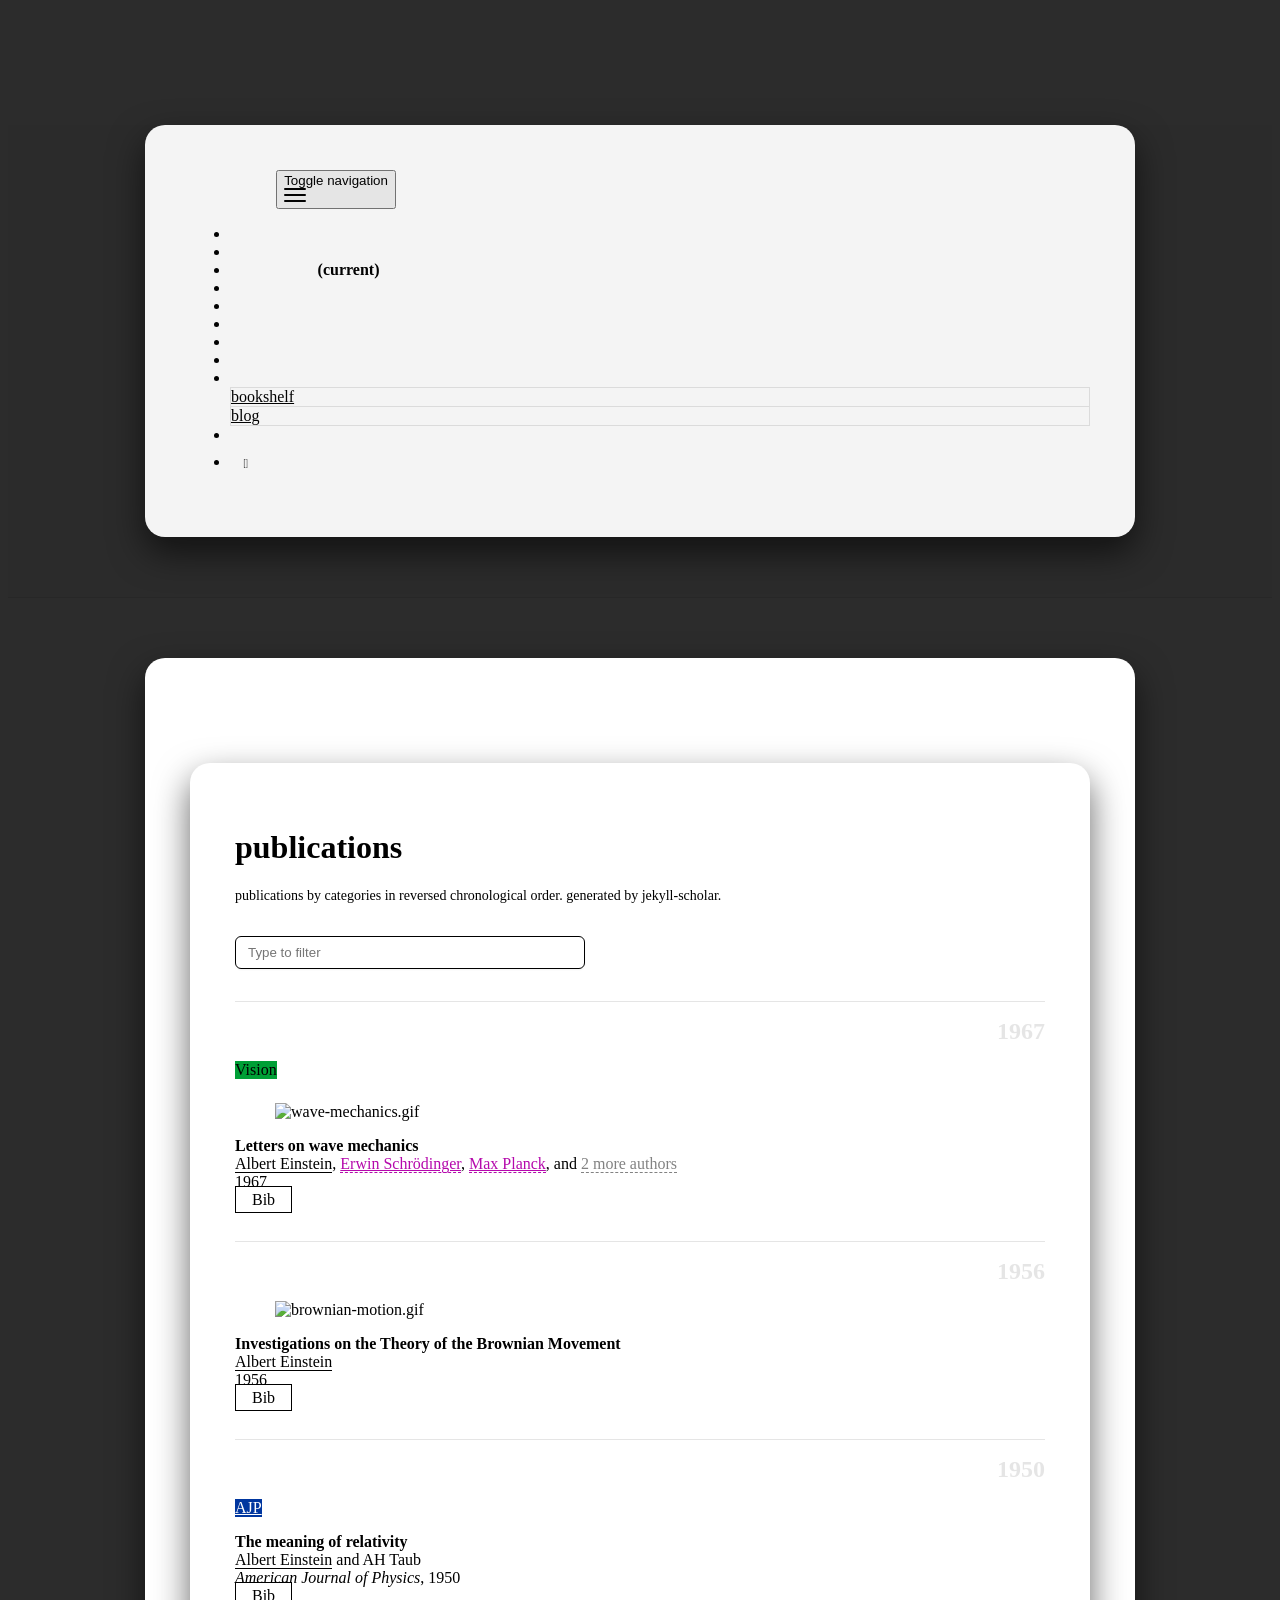
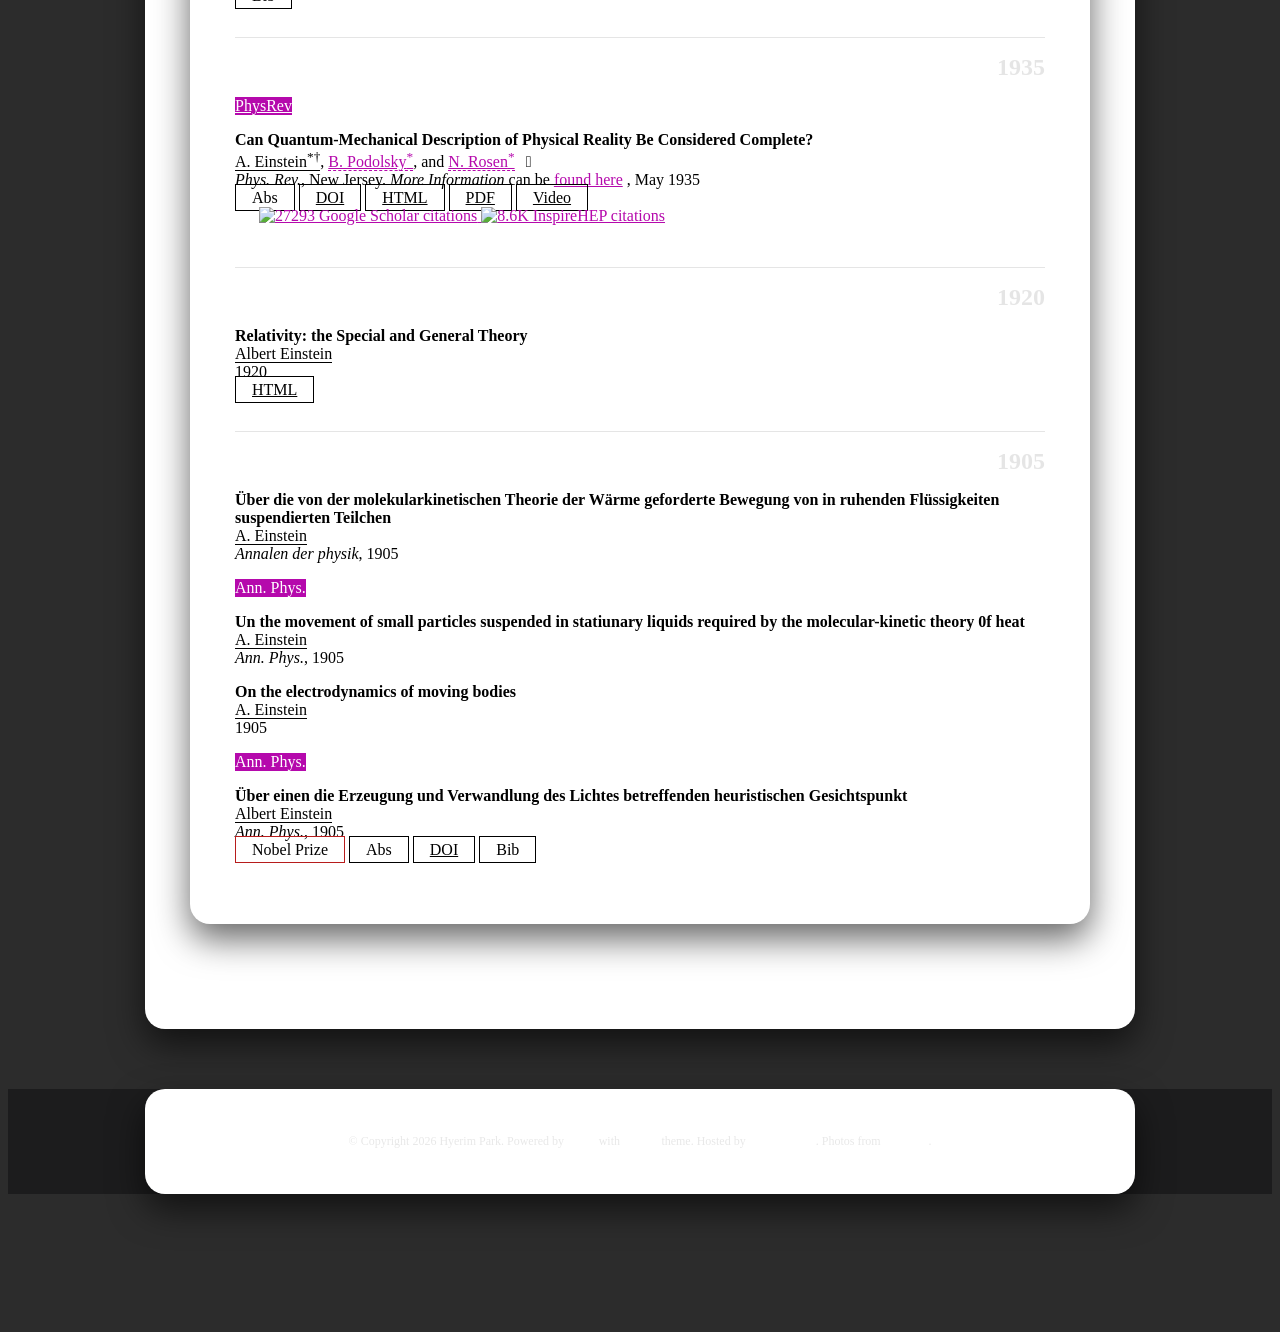
==== commit 042cd8d9: "Deploying to gh-pages from @ hrim-park/hrim-park.github.io@f5877a1c483038b321c96e656a67a477945557b7 " ====
--- a/publications/index.html
+++ b/publications/index.html
@@ -19,7 +19,7 @@
   <span class="na">pages</span> <span class="p">=</span> <span class="s">{403--404}</span><span class="p">,</span>
   <span class="na">year</span> <span class="p">=</span> <span class="s">{1950}</span><span class="p">,</span>
   <span class="na">publisher</span> <span class="p">=</span> <span class="s">{American Association of Physics Teachers}</span>
-<span class="p">}</span></code></pre></figure> </div> </div> </div> </li></ol> <h2 class="bibliography">1935</h2> <ol class="bibliography"><li> <div class="row"> <div class="col col-sm-2 abbr"> <abbr class="badge rounded w-100"> <a href="https://journals.aps.org/" rel="external nofollow noopener" target="_blank">PhysRev</a> </abbr> </div> <div id="PhysRev.47.777" class="col-sm-8"> <div class="title">Can Quantum-Mechanical Description of Physical Reality Be Considered Complete?</div> <div class="author"> <em>A. Einstein<sup>*†</sup></em>, <a href="https://en.wikipedia.org/wiki/Boris_Podolsky" rel="external nofollow noopener" target="_blank">B. Podolsky<sup>*</sup></a>, and <a href="https://en.wikipedia.org/wiki/Nathan_Rosen" rel="external nofollow noopener" target="_blank">N. Rosen<sup>*</sup></a> <i class="fa-solid fa-circle-info ml-1" data-toggle="popover" data-placement="top" data-html="true" data-content="* Example use of superscripts&lt;br&gt;† Albert Einstein"> </i> </div> <div class="periodical"> <em>Phys. Rev.</em>, New Jersey. <em>More Information</em> can be <a href="https://github.com/alshedivat/al-folio/" rel="external nofollow noopener" target="_blank">found here</a> , May 1935 </div> <div class="periodical"> </div> <div class="links"> <a class="abstract btn btn-sm z-depth-0" role="button">Abs</a> <a href="https://doi.org/10.1103/PhysRev.47.777" class="btn btn-sm z-depth-0" role="button" rel="external nofollow noopener" target="_blank">DOI</a> <a href="https://journals.aps.org/pr/abstract/10.1103/PhysRev.47.777" class="btn btn-sm z-depth-0" role="button" rel="external nofollow noopener" target="_blank">HTML</a> <a href="/assets/pdf/example_pdf.pdf" class="btn btn-sm z-depth-0" role="button">PDF</a> <a href="https://www.youtube-nocookie.com/embed/aqz-KE-bpKQ" class="btn btn-sm z-depth-0" role="button" rel="external nofollow noopener" target="_blank">Video</a> </div> <div class="badges"> <span class="altmetric-embed" data-badge-type="2" data-badge-popover="right" data-altmetric-id="248277"></span> <span class="__dimensions_badge_embed__" data-doi="10.1103/PhysRev.47.777" data-style="small_rectangle" data-legend="hover-right" style="margin-bottom: 3px;"></span> <a href="https://scholar.google.com/citations?view_op=view_citation&amp;hl=en&amp;user=qc6CJjYAAAAJ&amp;citation_for_view=qc6CJjYAAAAJ:qyhmnyLat1gC" aria-label="Google Scholar link" role="button" rel="external nofollow noopener" target="_blank"> <img src="https://img.shields.io/badge/scholar-27293-4285F4?logo=googlescholar&amp;labelColor=beige" alt="27293 Google Scholar citations"> </a> <a href="https://inspirehep.net/literature/3255" aria-label="Inspirehep link" role="button" rel="external nofollow noopener" target="_blank"> <img src="https://img.shields.io/badge/inspire-8.5K-001628?logo=inspire&amp;logoColor=001628&amp;labelColor=beige" alt="8.5K InspireHEP citations"> </a> </div> <div class="abstract hidden"> <p>In a complete theory there is an element corresponding to each element of reality. A sufficient condition for the reality of a physical quantity is the possibility of predicting it with certainty, without disturbing the system. In quantum mechanics in the case of two physical quantities described by non-commuting operators, the knowledge of one precludes the knowledge of the other. Then either (1) the description of reality given by the wave function in quantum mechanics is not complete or (2) these two quantities cannot have simultaneous reality. Consideration of the problem of making predictions concerning a system on the basis of measurements made on another system that had previously interacted with it leads to the result that if (1) is false then (2) is also false. One is thus led to conclude that the description of reality as given by a wave function is not complete.</p> </div> </div> </div> </li></ol> <h2 class="bibliography">1920</h2> <ol class="bibliography"><li> <div class="row"> <div class="col col-sm-2 abbr"> </div> <div id="einstein1920relativity" class="col-sm-8"> <div class="title">Relativity: the Special and General Theory</div> <div class="author"> <em>Albert Einstein</em> </div> <div class="periodical"> 1920 </div> <div class="periodical"> </div> <div class="links"> <a href="/assets/html/relativity.html" class="btn btn-sm z-depth-0" role="button">HTML</a> </div> </div> </div> </li></ol> <h2 class="bibliography">1905</h2> <ol class="bibliography"> <li> <div class="row"> <div class="col col-sm-2 abbr"> </div> <div id="einstein1905molekularkinetischen" class="col-sm-8"> <div class="title">Über die von der molekularkinetischen Theorie der Wärme geforderte Bewegung von in ruhenden Flüssigkeiten suspendierten Teilchen</div> <div class="author"> <em>A. Einstein</em> </div> <div class="periodical"> <em>Annalen der physik</em>, 1905 </div> <div class="periodical"> </div> <div class="links"> </div> </div> </div> </li> <li> <div class="row"> <div class="col col-sm-2 abbr"> <abbr class="badge rounded w-100">Ann. Phys.</abbr> </div> <div id="einstein1905movement" class="col-sm-8"> <div class="title">Un the movement of small particles suspended in statiunary liquids required by the molecular-kinetic theory 0f heat</div> <div class="author"> <em>A. Einstein</em> </div> <div class="periodical"> <em>Ann. Phys.</em>, 1905 </div> <div class="periodical"> </div> <div class="links"> </div> </div> </div> </li> <li> <div class="row"> <div class="col col-sm-2 abbr"> </div> <div id="einstein1905electrodynamics" class="col-sm-8"> <div class="title">On the electrodynamics of moving bodies</div> <div class="author"> <em>A. Einstein</em> </div> <div class="periodical"> <em></em> 1905 </div> <div class="periodical"> </div> <div class="links"> </div> </div> </div> </li> <li> <div class="row"> <div class="col col-sm-2 abbr"> <abbr class="badge rounded w-100">Ann. Phys.</abbr> </div> <div id="einstein1905photoelectriceffect" class="col-sm-8"> <div class="title">Über einen die Erzeugung und Verwandlung des Lichtes betreffenden heuristischen Gesichtspunkt</div> <div class="author"> <em>Albert Einstein</em> </div> <div class="periodical"> <em>Ann. Phys.</em>, 1905 </div> <div class="periodical"> </div> <div class="links"> <a class="award btn btn-sm z-depth-0" role="button">Nobel Prize</a> <a class="abstract btn btn-sm z-depth-0" role="button">Abs</a> <a href="https://doi.org/10.1002/andp.19053220607" class="btn btn-sm z-depth-0" role="button" rel="external nofollow noopener" target="_blank">DOI</a> <a class="bibtex btn btn-sm z-depth-0" role="button">Bib</a> </div> <div class="award hidden d-print-inline"> <p></p> <p>Albert Einstein receveid the <strong>Nobel Prize in Physics</strong> 1921 <em>for his services to Theoretical Physics, and especially for his discovery of the law of the photoelectric effect</em></p> </div> <div class="abstract hidden"> <p>This is the abstract text.</p> </div> <div class="bibtex hidden"> <figure class="highlight"><pre><code class="language-bibtex" data-lang="bibtex"><span class="nc">@article</span><span class="p">{</span><span class="nl">einstein1905photoelectriceffect</span><span class="p">,</span>
+<span class="p">}</span></code></pre></figure> </div> </div> </div> </li></ol> <h2 class="bibliography">1935</h2> <ol class="bibliography"><li> <div class="row"> <div class="col col-sm-2 abbr"> <abbr class="badge rounded w-100"> <a href="https://journals.aps.org/" rel="external nofollow noopener" target="_blank">PhysRev</a> </abbr> </div> <div id="PhysRev.47.777" class="col-sm-8"> <div class="title">Can Quantum-Mechanical Description of Physical Reality Be Considered Complete?</div> <div class="author"> <em>A. Einstein<sup>*†</sup></em>, <a href="https://en.wikipedia.org/wiki/Boris_Podolsky" rel="external nofollow noopener" target="_blank">B. Podolsky<sup>*</sup></a>, and <a href="https://en.wikipedia.org/wiki/Nathan_Rosen" rel="external nofollow noopener" target="_blank">N. Rosen<sup>*</sup></a> <i class="fa-solid fa-circle-info ml-1" data-toggle="popover" data-placement="top" data-html="true" data-content="* Example use of superscripts&lt;br&gt;† Albert Einstein"> </i> </div> <div class="periodical"> <em>Phys. Rev.</em>, New Jersey. <em>More Information</em> can be <a href="https://github.com/alshedivat/al-folio/" rel="external nofollow noopener" target="_blank">found here</a> , May 1935 </div> <div class="periodical"> </div> <div class="links"> <a class="abstract btn btn-sm z-depth-0" role="button">Abs</a> <a href="https://doi.org/10.1103/PhysRev.47.777" class="btn btn-sm z-depth-0" role="button" rel="external nofollow noopener" target="_blank">DOI</a> <a href="https://journals.aps.org/pr/abstract/10.1103/PhysRev.47.777" class="btn btn-sm z-depth-0" role="button" rel="external nofollow noopener" target="_blank">HTML</a> <a href="/assets/pdf/example_pdf.pdf" class="btn btn-sm z-depth-0" role="button">PDF</a> <a href="https://www.youtube-nocookie.com/embed/aqz-KE-bpKQ" class="btn btn-sm z-depth-0" role="button" rel="external nofollow noopener" target="_blank">Video</a> </div> <div class="badges"> <span class="altmetric-embed" data-badge-type="2" data-badge-popover="right" data-altmetric-id="248277"></span> <span class="__dimensions_badge_embed__" data-doi="10.1103/PhysRev.47.777" data-style="small_rectangle" data-legend="hover-right" style="margin-bottom: 3px;"></span> <a href="https://scholar.google.com/citations?view_op=view_citation&amp;hl=en&amp;user=qc6CJjYAAAAJ&amp;citation_for_view=qc6CJjYAAAAJ:qyhmnyLat1gC" aria-label="Google Scholar link" role="button" rel="external nofollow noopener" target="_blank"> <img src="https://img.shields.io/badge/scholar-27293-4285F4?logo=googlescholar&amp;labelColor=beige" alt="27293 Google Scholar citations"> </a> <a href="https://inspirehep.net/literature/3255" aria-label="Inspirehep link" role="button" rel="external nofollow noopener" target="_blank"> <img src="https://img.shields.io/badge/inspire-8.6K-001628?logo=inspire&amp;logoColor=001628&amp;labelColor=beige" alt="8.6K InspireHEP citations"> </a> </div> <div class="abstract hidden"> <p>In a complete theory there is an element corresponding to each element of reality. A sufficient condition for the reality of a physical quantity is the possibility of predicting it with certainty, without disturbing the system. In quantum mechanics in the case of two physical quantities described by non-commuting operators, the knowledge of one precludes the knowledge of the other. Then either (1) the description of reality given by the wave function in quantum mechanics is not complete or (2) these two quantities cannot have simultaneous reality. Consideration of the problem of making predictions concerning a system on the basis of measurements made on another system that had previously interacted with it leads to the result that if (1) is false then (2) is also false. One is thus led to conclude that the description of reality as given by a wave function is not complete.</p> </div> </div> </div> </li></ol> <h2 class="bibliography">1920</h2> <ol class="bibliography"><li> <div class="row"> <div class="col col-sm-2 abbr"> </div> <div id="einstein1920relativity" class="col-sm-8"> <div class="title">Relativity: the Special and General Theory</div> <div class="author"> <em>Albert Einstein</em> </div> <div class="periodical"> 1920 </div> <div class="periodical"> </div> <div class="links"> <a href="/assets/html/relativity.html" class="btn btn-sm z-depth-0" role="button">HTML</a> </div> </div> </div> </li></ol> <h2 class="bibliography">1905</h2> <ol class="bibliography"> <li> <div class="row"> <div class="col col-sm-2 abbr"> </div> <div id="einstein1905molekularkinetischen" class="col-sm-8"> <div class="title">Über die von der molekularkinetischen Theorie der Wärme geforderte Bewegung von in ruhenden Flüssigkeiten suspendierten Teilchen</div> <div class="author"> <em>A. Einstein</em> </div> <div class="periodical"> <em>Annalen der physik</em>, 1905 </div> <div class="periodical"> </div> <div class="links"> </div> </div> </div> </li> <li> <div class="row"> <div class="col col-sm-2 abbr"> <abbr class="badge rounded w-100">Ann. Phys.</abbr> </div> <div id="einstein1905movement" class="col-sm-8"> <div class="title">Un the movement of small particles suspended in statiunary liquids required by the molecular-kinetic theory 0f heat</div> <div class="author"> <em>A. Einstein</em> </div> <div class="periodical"> <em>Ann. Phys.</em>, 1905 </div> <div class="periodical"> </div> <div class="links"> </div> </div> </div> </li> <li> <div class="row"> <div class="col col-sm-2 abbr"> </div> <div id="einstein1905electrodynamics" class="col-sm-8"> <div class="title">On the electrodynamics of moving bodies</div> <div class="author"> <em>A. Einstein</em> </div> <div class="periodical"> <em></em> 1905 </div> <div class="periodical"> </div> <div class="links"> </div> </div> </div> </li> <li> <div class="row"> <div class="col col-sm-2 abbr"> <abbr class="badge rounded w-100">Ann. Phys.</abbr> </div> <div id="einstein1905photoelectriceffect" class="col-sm-8"> <div class="title">Über einen die Erzeugung und Verwandlung des Lichtes betreffenden heuristischen Gesichtspunkt</div> <div class="author"> <em>Albert Einstein</em> </div> <div class="periodical"> <em>Ann. Phys.</em>, 1905 </div> <div class="periodical"> </div> <div class="links"> <a class="award btn btn-sm z-depth-0" role="button">Nobel Prize</a> <a class="abstract btn btn-sm z-depth-0" role="button">Abs</a> <a href="https://doi.org/10.1002/andp.19053220607" class="btn btn-sm z-depth-0" role="button" rel="external nofollow noopener" target="_blank">DOI</a> <a class="bibtex btn btn-sm z-depth-0" role="button">Bib</a> </div> <div class="award hidden d-print-inline"> <p></p> <p>Albert Einstein receveid the <strong>Nobel Prize in Physics</strong> 1921 <em>for his services to Theoretical Physics, and especially for his discovery of the law of the photoelectric effect</em></p> </div> <div class="abstract hidden"> <p>This is the abstract text.</p> </div> <div class="bibtex hidden"> <figure class="highlight"><pre><code class="language-bibtex" data-lang="bibtex"><span class="nc">@article</span><span class="p">{</span><span class="nl">einstein1905photoelectriceffect</span><span class="p">,</span>
   <span class="na">title</span> <span class="p">=</span> <span class="s">{{{\"U}ber einen die Erzeugung und Verwandlung des Lichtes betreffenden heuristischen Gesichtspunkt}}</span><span class="p">,</span>
   <span class="na">author</span> <span class="p">=</span> <span class="s">{Einstein, Albert}</span><span class="p">,</span>
   <span class="na">journal</span> <span class="p">=</span> <span class="s">{Ann. Phys.}</span><span class="p">,</span>
